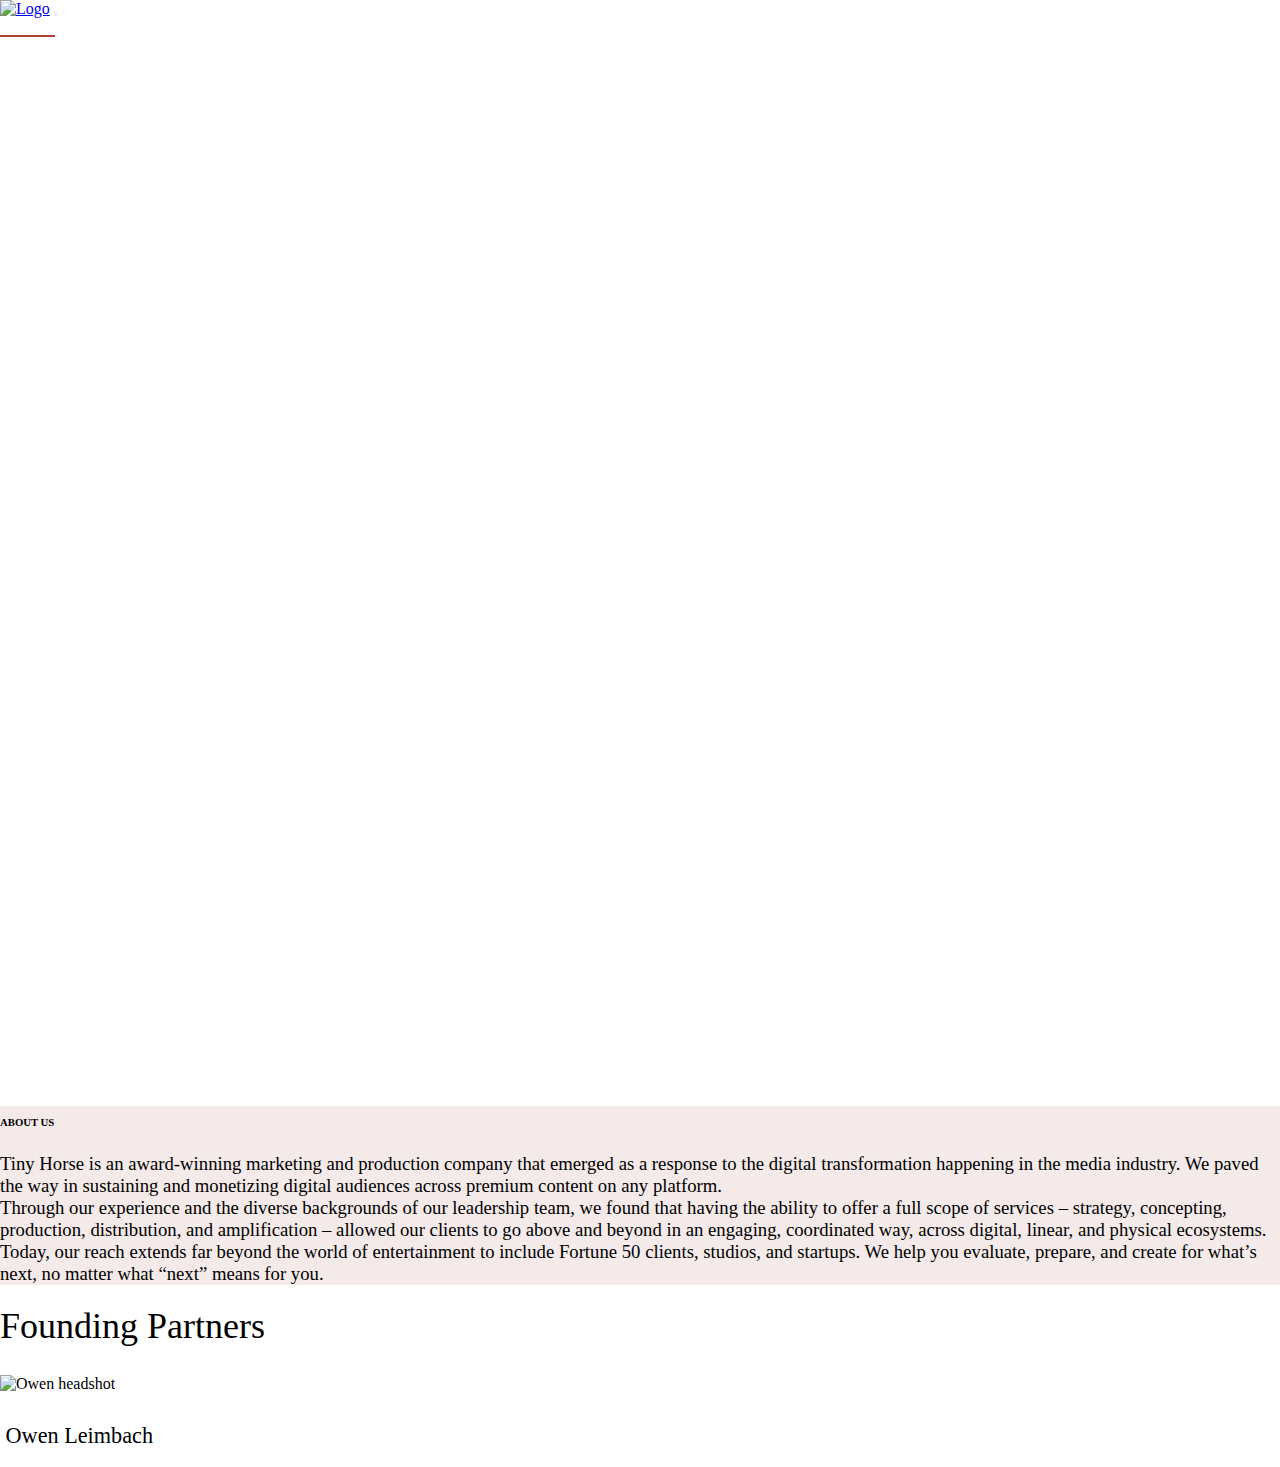
==== about.html @ 629c874e "Added about page/stylesheet. linked pages as well" ====
<!DOCTYPE html>
<html lang="en">
<head>
    <meta charset="UTF-8">
    <meta name="viewport" content="width=device-width, initial-scale=1, maximum-scale=1">
    <title>About</title>
    <link rel="stylesheet" href="aboutstyle.css">
    <link rel="stylesheet" href="aboutstyle.css">
    <link href="https://cdn.jsdelivr.net/npm/bootstrap@5.2.0/dist/css/bootstrap.min.css" rel="stylesheet" integrity="sha384-gH2yIJqKdNHPEq0n4Mqa/HGKIhSkIHeL5AyhkYV8i59U5AR6csBvApHHNl/vI1Bx" crossorigin="anonymous">
    <link rel="preconnect" href="https://fonts.googleapis.com">
    <link rel="preconnect" href="https://fonts.gstatic.com" crossorigin>
    <link href="https://fonts.googleapis.com/css2?family=EB+Garamond&family=PT+Serif:wght@400;700&display=swap" rel="stylesheet">
</head>
<body>
    <header>
        <nav class="navbar navbar-expand-lg navbar-dark">
            <div class="container-fluid container">
              <a class="navbar-brand justify-content-start" href="#"><img src="https://sp-ao.shortpixel.ai/client/q_lossy,ret_img,w_300,h_100/https://tinyhorse.com/wp-content/uploads/2019/04/Tiny-Horse-logo-White-300x138.png" alt="Logo"></a>
              <button class="navbar-toggler" type="button" data-bs-toggle="collapse" data-bs-target="#navbarNav" aria-controls="navbarNav" aria-expanded="false" aria-label="Toggle navigation">
                <span class="navbar-toggler-icon"></span>
              </button>
              <div class="collapse navbar-collapse justify-content-end" id="navbarNav">
                <ul class="navbar-nav">
                  <li class="nav-item">
                    <a class="nav-link active" aria-current="page" href="about.html">ABOUT</a>
                  </li>
                  <li class="nav-item">
                    <a class="nav-link" href="#">WORK</a>
                  <li class="nav-item">
                    <a class="nav-link" href="index.html">HOME</a>
                  </li>
                  <li class="nav-item">
                    <a class="nav-link" href="#">CAREERS</a>
                  </li>
                  <li class="nav-item">
                    <a class="nav-link" href="#">INTERNS</a>
                  </li>
                  <li class="nav-item">
                    <a class="nav-link" href="#">CONTACT</a>
                  </li>
                </ul>
              </div>
            </div>
          </nav>
    </header>
    <main>
        <section class="banner">
          <div class="container">
            <div class="row">
          </div>
            <div class="p-5 col-sm-8">
                <h1>We’ve been here before and we’ll show you the way.</h1>
            </div>
        </section>
            <div style=' margin-top:30px; margin-bottom:30px;' class='hr hr-custom hr-left hr-icon-no   avia-builder-el-3  el_after_av_textblock  avia-builder-el-last '></div>
            <span class='hr-inner   inner-border-av-border-fat' style=' width:50px; border-color:#ffffff;' >
            <span class='hr-inner-style'></span></span></div></div></div></div></main></div></div><div id='accent-section' class='lazyload avia-section main_color avia-section-default avia-no-border-styling avia-full-stretch avia-bg-style-scroll  avia-builder-el-4  el_after_av_section  el_before_av_section   av-minimum-height av-minimum-height-custom container_wrap fullsize' data-bg="https://cdn.shortpixel.ai/client/q_lossy,ret_img/https://tinyhorse.com/wp-content/uploads/2019/04/Tiny-Horse-Agency-Gradient.jpg" style='background-repeat: no-repeat; background-image: url(data:image/svg+xml,%3Csvg%20xmlns=%22http://www.w3.org/2000/svg%22%20viewBox=%220%200%20500%20300%22%3E%3C/svg%3E);background-attachment: scroll; background-position: center center;  '  data-section-bg-repeat='stretch'><div class='container' >
            <div class='template-page content  av-content-full alpha units'>
            <div class='post-entry post-entry-type-page post-entry-24'>
            <div class='entry-content-wrapper clearfix'><section class="avia_codeblock_section  avia_code_block_0"  itemscope="itemscope" itemtype="https://schema.org/CreativeWork" >
            <div class='avia_codeblock '  itemprop="text" ></div>
        </section>
            <div id='av_section_3' class='avia-section main_color avia-section-default avia-no-border-styling avia-bg-style-scroll  avia-builder-el-6  el_after_av_section  el_before_av_section   container_wrap fullsize' style='background-color: #f4eae9;  '  >
            <div class='container' >
            <div class='template-page content  av-content-full alpha units'>
            <div class='post-entry post-entry-type-page post-entry-24'><div class='entry-content-wrapper clearfix'><div class="flex_column av_one_full  av-animated-generic fade-in  flex_column_div av-zero-column-padding first  avia-builder-el-7  avia-builder-el-no-sibling  " style='border-radius:0px; '>
            <div style='height:10px' class='hr hr-invisible   avia-builder-el-8  el_before_av_textblock  avia-builder-el-first '><span class='hr-inner ' ><span class='hr-inner-style'></span></span></div>
        <section class="av_textblock_section "  itemscope="itemscope" itemtype="https://schema.org/CreativeWork" ><div class='avia_textblock  '   itemprop="text" >
            <h6><strong>ABOUT US</strong></h6></div></section>
            <div style='height:25px' class='hr hr-invisible   avia-builder-el-10  el_after_av_textblock  el_before_av_textblock '><span class='hr-inner ' ><span class='hr-inner-style'></span></span></div><section class="av_textblock_section "  itemscope="itemscope" itemtype="https://schema.org/CreativeWork" ><div class='avia_textblock  '   itemprop="text" ><h3><span style="font-weight: 400;">Tiny Horse is an award-winning marketing and production company that emerged as a response to the digital transformation happening in the media industry. We paved the way in sustaining and monetizing digital audiences across premium content on any platform. </span></h3><h3><span style="font-weight: 400;">Through our experience and the diverse backgrounds of our leadership team, we found that having the ability to offer a full scope of services </span><span style="font-weight: 400;">–</span><span style="font-weight: 400;"> strategy, concepting, production, distribution, and amplification </span><span style="font-weight: 400;">–</span><span style="font-weight: 400;"> allowed our clients to go above and beyond in an engaging, coordinated way, across digital, linear, and physical ecosystems. </span></h3><h3><span style="font-weight: 400;">Today, our reach extends far beyond the world of entertainment to include Fortune 50 clients, studios, and startups. </span><span style="font-weight: 400;">We help you evaluate, prepare, and create for what’s next, no matter what “next” means for you. </span></h3></div></section></div></div></div></div></div></div><div id='av_section_4' class='avia-section main_color avia-section-small avia-no-border-styling avia-bg-style-scroll  avia-builder-el-12  el_after_av_section  el_before_av_section   container_wrap fullsize' style='background-color: #ffffff;  '  ><div class='container' ><div class='template-page content  av-content-full alpha units'><div class='post-entry post-entry-type-page post-entry-24'><div class='entry-content-wrapper clearfix'><div style='height:20px' class='hr hr-invisible   avia-builder-el-13  el_before_av_textblock  avia-builder-el-first '><span class='hr-inner ' ><span class='hr-inner-style'></span></span></div><section class="av_textblock_section "  itemscope="itemscope" itemtype="https://schema.org/CreativeWork" ><div class='avia_textblock  '  style='font-size:24px; '  itemprop="text" ><h2><span style="font-weight: 400;">Founding Partners</span></h2></div></section><div style='height:10px' class='hr hr-invisible   avia-builder-el-15  el_after_av_textblock  el_before_av_one_fourth '><span class='hr-inner ' ><span class='hr-inner-style'></span></span></div><div class="flex_column av_one_fourth  av-animated-generic pop-up  flex_column_div first  avia-builder-el-16  el_after_av_hr  el_before_av_one_fourth  " style='padding:18px 0px 18px 0px ; border-radius:0px; '><div class='avia-image-container  av-styling-circle    avia-builder-el-17  el_before_av_hr  avia-builder-el-first  avia-align-left '  itemprop="image" itemscope="itemscope" itemtype="https://schema.org/ImageObject"  ><div class='avia-image-container-inner'><div class='avia-image-overlay-wrap'><noscript><img class='avia_image' src='https://cdn.shortpixel.ai/client/q_lossy,ret_img,w_300,h_300/https://tinyhorse.com/wp-content/uploads/2019/05/tiny-horse-owen-300x300.jpg' alt='Owen headshot' title='tiny-horse-owen' height="300" width="300"  itemprop="thumbnailUrl"  /></noscript><img class='lazyload avia_image' src='https://cdn.shortpixel.ai/client/q_lqip,ret_wait,w_300,h_300/https://tinyhorse.com/wp-content/uploads/2019/05/tiny-horse-owen-300x300.jpg' data-src='https://cdn.shortpixel.ai/client/q_lossy,ret_img,w_300,h_300/https://tinyhorse.com/wp-content/uploads/2019/05/tiny-horse-owen-300x300.jpg' alt='Owen headshot' title='tiny-horse-owen' height="300" width="300"  itemprop="thumbnailUrl"  /></div></div></div><div style='height:30px' class='hr hr-invisible   avia-builder-el-18  el_after_av_image  el_before_av_textblock '><span class='hr-inner ' ><span class='hr-inner-style'></span></span></div><section class="av_textblock_section "  itemscope="itemscope" itemtype="https://schema.org/CreativeWork" >
            <div class='avia_textblock  '  style='font-size:19px; '  itemprop="text" >
            <h3><span style="font-weight: 400;"> Owen Leimbach</span></h3></div></section>
            
</body>
</html>
---- aboutstyle.css ----
* {
    margin: 0;
    padding: 0;
}


/* Start Navbar Banner */

nav .navbar {
    background: 0 0;
    opacity: 0 !important;
    display: fixed;
    font-family: Helvetica, Arial, sans-serif;
}

.navbar-brand img {
    height: 80px;
    width: auto;
}

.navbar ul li a {
    color: #ffffff;
}

.navbar ul li a.active,
.navbar ul li a:hover {
    border-bottom: 2px solid #ac4230;
    color: #ffffff !important;
}
/* End Navbar Banner */

/* Start Banner */

.banner {
    background-image: url(https://tinyhorse.com/wp-content/uploads/2019/04/tiny-horse-marketing-strategies.jpg);
    background-repeat: no-repeat;
    background-size: cover;
    background-position: center;
    overflow: hidden;
    min-height: 970px;
    margin-top: -120px;
    padding-top: 100px;
}

main .banner h1 {
    color: #ffffff;
    font-family: 'EB Garamond', serif;
    font-size: 60px;
    line-height: 1.5 !important;
    opacity: .85;
    padding-top: 140px;
}
---- aboutstyle.css ----
* {
    margin: 0;
    padding: 0;
}


/* Start Navbar Banner */

nav .navbar {
    background: 0 0;
    opacity: 0 !important;
    display: fixed;
    font-family: Helvetica, Arial, sans-serif;
}

.navbar-brand img {
    height: 80px;
    width: auto;
}

.navbar ul li a {
    color: #ffffff;
}

.navbar ul li a.active,
.navbar ul li a:hover {
    border-bottom: 2px solid #ac4230;
    color: #ffffff !important;
}
/* End Navbar Banner */

/* Start Banner */

.banner {
    background-image: url(https://tinyhorse.com/wp-content/uploads/2019/04/tiny-horse-marketing-strategies.jpg);
    background-repeat: no-repeat;
    background-size: cover;
    background-position: center;
    overflow: hidden;
    min-height: 970px;
    margin-top: -120px;
    padding-top: 100px;
}

main .banner h1 {
    color: #ffffff;
    font-family: 'EB Garamond', serif;
    font-size: 60px;
    line-height: 1.5 !important;
    opacity: .85;
    padding-top: 140px;
}
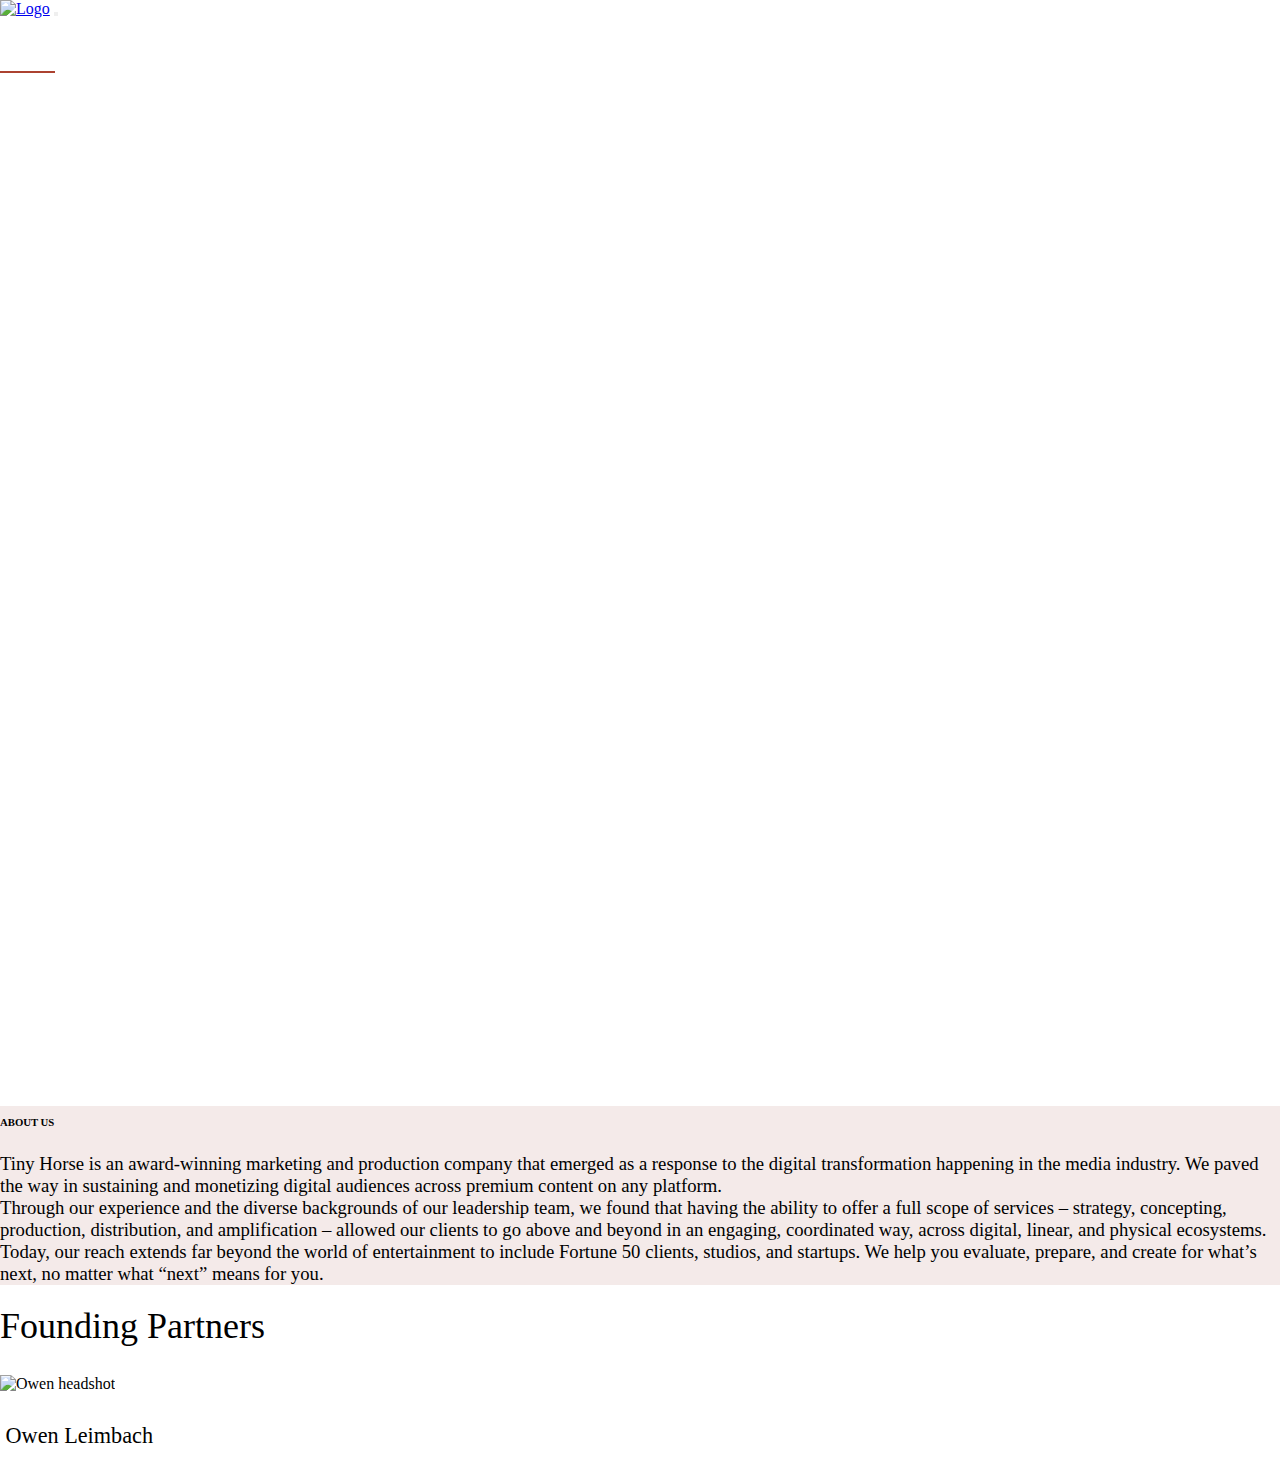
==== commit 57a14c44: "More touchup" ====
--- a/about.html
+++ b/about.html
@@ -1,76 +1,195 @@
 <!DOCTYPE html>
 <html lang="en">
+
 <head>
-    <meta charset="UTF-8">
-    <meta name="viewport" content="width=device-width, initial-scale=1, maximum-scale=1">
-    <title>About</title>
-    <link rel="stylesheet" href="aboutstyle.css">
-    <link rel="stylesheet" href="aboutstyle.css">
-    <link href="https://cdn.jsdelivr.net/npm/bootstrap@5.2.0/dist/css/bootstrap.min.css" rel="stylesheet" integrity="sha384-gH2yIJqKdNHPEq0n4Mqa/HGKIhSkIHeL5AyhkYV8i59U5AR6csBvApHHNl/vI1Bx" crossorigin="anonymous">
-    <link rel="preconnect" href="https://fonts.googleapis.com">
-    <link rel="preconnect" href="https://fonts.gstatic.com" crossorigin>
-    <link href="https://fonts.googleapis.com/css2?family=EB+Garamond&family=PT+Serif:wght@400;700&display=swap" rel="stylesheet">
+  <meta charset="UTF-8">
+  <meta name="viewport" content="width=device-width, initial-scale=1, maximum-scale=1">
+  <title>About</title>
+  <link rel="stylesheet" href="aboutstyle.css">
+  <link rel="stylesheet" href="aboutstyle.css">
+  <link href="https://cdn.jsdelivr.net/npm/bootstrap@5.2.0/dist/css/bootstrap.min.css" rel="stylesheet"
+    integrity="sha384-gH2yIJqKdNHPEq0n4Mqa/HGKIhSkIHeL5AyhkYV8i59U5AR6csBvApHHNl/vI1Bx" crossorigin="anonymous">
+  <link rel="preconnect" href="https://fonts.googleapis.com">
+  <link rel="preconnect" href="https://fonts.gstatic.com" crossorigin>
+  <link href="https://fonts.googleapis.com/css2?family=EB+Garamond&family=PT+Serif:wght@400;700&display=swap"
+    rel="stylesheet">
 </head>
+
 <body>
-    <header>
-        <nav class="navbar navbar-expand-lg navbar-dark">
-            <div class="container-fluid container">
-              <a class="navbar-brand justify-content-start" href="#"><img src="https://sp-ao.shortpixel.ai/client/q_lossy,ret_img,w_300,h_100/https://tinyhorse.com/wp-content/uploads/2019/04/Tiny-Horse-logo-White-300x138.png" alt="Logo"></a>
-              <button class="navbar-toggler" type="button" data-bs-toggle="collapse" data-bs-target="#navbarNav" aria-controls="navbarNav" aria-expanded="false" aria-label="Toggle navigation">
-                <span class="navbar-toggler-icon"></span>
-              </button>
-              <div class="collapse navbar-collapse justify-content-end" id="navbarNav">
-                <ul class="navbar-nav">
-                  <li class="nav-item">
-                    <a class="nav-link active" aria-current="page" href="about.html">ABOUT</a>
-                  </li>
-                  <li class="nav-item">
-                    <a class="nav-link" href="#">WORK</a>
-                  <li class="nav-item">
-                    <a class="nav-link" href="index.html">HOME</a>
-                  </li>
-                  <li class="nav-item">
-                    <a class="nav-link" href="#">CAREERS</a>
-                  </li>
-                  <li class="nav-item">
-                    <a class="nav-link" href="#">INTERNS</a>
-                  </li>
-                  <li class="nav-item">
-                    <a class="nav-link" href="#">CONTACT</a>
-                  </li>
-                </ul>
+  <header>
+    <nav class="navbar navbar-expand-lg navbar-dark">
+      <div class="container-fluid container">
+        <a class="navbar-brand justify-content-start" href="#"><img
+            src="https://sp-ao.shortpixel.ai/client/q_lossy,ret_img,w_300,h_100/https://tinyhorse.com/wp-content/uploads/2019/04/Tiny-Horse-logo-White-300x138.png"
+            alt="Logo"></a>
+        <button class="navbar-toggler" type="button" data-bs-toggle="collapse" data-bs-target="#navbarNav"
+          aria-controls="navbarNav" aria-expanded="false" aria-label="Toggle navigation">
+          <span class="navbar-toggler-icon"></span>
+        </button>
+        <div class="collapse navbar-collapse justify-content-end" id="navbarNav">
+          <ul class="navbar-nav">
+            <li class="nav-item">
+              <a class="nav-link" href="index.html">HOME</a>
+            </li>
+            <li class="nav-item">
+              <a class="nav-link" href="#">WORK</a>
+            <li class="nav-item">
+              <a class="nav-link active" aria-current="page" href="index.html">ABOUT</a>
+            </li>
+            <li class="nav-item">
+              <a class="nav-link" href="#">CAREERS</a>
+            </li>
+            <li class="nav-item">
+              <a class="nav-link" href="#">INTERNS</a>
+            </li>
+            <li class="nav-item">
+              <a class="nav-link" href="#">CONTACT</a>
+            </li>
+          </ul>
+        </div>
+      </div>
+    </nav>
+  </header>
+  <main>
+    <section class="banner">
+      <div class="container">
+        <div class="row">
+        </div>
+        <div class="p-5 col-sm-8">
+          <h1>We’ve been here before and we’ll show you the way.</h1>
+        </div>
+    </section>
+    <div style=' margin-top:30px; margin-bottom:30px;'
+      class='hr hr-custom hr-left hr-icon-no   avia-builder-el-3  el_after_av_textblock  avia-builder-el-last '></div>
+    <span class='hr-inner   inner-border-av-border-fat' style=' width:50px; border-color:#ffffff;'>
+      <span class='hr-inner-style'></span></span></div>
+    </div>
+    </div>
+    </div>
+  </main>
+  </div>
+  </div>
+  <div id='accent-section'
+    class='lazyload avia-section main_color avia-section-default avia-no-border-styling avia-full-stretch avia-bg-style-scroll  avia-builder-el-4  el_after_av_section  el_before_av_section   av-minimum-height av-minimum-height-custom container_wrap fullsize'
+    data-bg="https://cdn.shortpixel.ai/client/q_lossy,ret_img/https://tinyhorse.com/wp-content/uploads/2019/04/Tiny-Horse-Agency-Gradient.jpg"
+    style='background-repeat: no-repeat; background-image: url(data:image/svg+xml,%3Csvg%20xmlns=%22http://www.w3.org/2000/svg%22%20viewBox=%220%200%20500%20300%22%3E%3C/svg%3E);background-attachment: scroll; background-position: center center;  '
+    data-section-bg-repeat='stretch'>
+    <div class='container'>
+      <div class='template-page content  av-content-full alpha units'>
+        <div class='post-entry post-entry-type-page post-entry-24'>
+          <div class='entry-content-wrapper clearfix'>
+            <section class="avia_codeblock_section  avia_code_block_0" itemscope="itemscope"
+              itemtype="https://schema.org/CreativeWork">
+              <div class='avia_codeblock ' itemprop="text"></div>
+            </section>
+            <div id='av_section_3'
+              class='avia-section main_color avia-section-default avia-no-border-styling avia-bg-style-scroll  avia-builder-el-6  el_after_av_section  el_before_av_section   container_wrap fullsize'
+              style='background-color: #f4eae9;  '>
+              <div class='container'>
+                <div class='template-page content  av-content-full alpha units'>
+                  <div class='post-entry post-entry-type-page post-entry-24'>
+                    <div class='entry-content-wrapper clearfix'>
+                      <div
+                        class="flex_column av_one_full  av-animated-generic fade-in  flex_column_div av-zero-column-padding first  avia-builder-el-7  avia-builder-el-no-sibling  "
+                        style='border-radius:0px; '>
+                        <div style='height:10px'
+                          class='hr hr-invisible   avia-builder-el-8  el_before_av_textblock  avia-builder-el-first '>
+                          <span class='hr-inner '><span class='hr-inner-style'></span></span>
+                        </div>
+                        <section class="av_textblock_section " itemscope="itemscope"
+                          itemtype="https://schema.org/CreativeWork">
+                          <div class='avia_textblock  ' itemprop="text">
+                            <h6><strong>ABOUT US</strong></h6>
+                          </div>
+                        </section>
+                        <div style='height:25px'
+                          class='hr hr-invisible   avia-builder-el-10  el_after_av_textblock  el_before_av_textblock '>
+                          <span class='hr-inner '><span class='hr-inner-style'></span></span>
+                        </div>
+                        <section class="av_textblock_section " itemscope="itemscope"
+                          itemtype="https://schema.org/CreativeWork">
+                          <div class='avia_textblock  ' itemprop="text">
+                            <h3><span style="font-weight: 400;">Tiny Horse is an award-winning marketing and production
+                                company that emerged as a response to the digital transformation happening in the media
+                                industry. We paved the way in sustaining and monetizing digital audiences across premium
+                                content on any platform. </span></h3>
+                            <h3><span style="font-weight: 400;">Through our experience and the diverse backgrounds of
+                                our leadership team, we found that having the ability to offer a full scope of services
+                              </span><span style="font-weight: 400;">–</span><span style="font-weight: 400;"> strategy,
+                                concepting, production, distribution, and amplification </span><span
+                                style="font-weight: 400;">–</span><span style="font-weight: 400;"> allowed our clients
+                                to go above and beyond in an engaging, coordinated way, across digital, linear, and
+                                physical ecosystems. </span></h3>
+                            <h3><span style="font-weight: 400;">Today, our reach extends far beyond the world of
+                                entertainment to include Fortune 50 clients, studios, and startups. </span><span
+                                style="font-weight: 400;">We help you evaluate, prepare, and create for what’s next, no
+                                matter what “next” means for you. </span></h3>
+                          </div>
+                        </section>
+                      </div>
+                    </div>
+                  </div>
+                </div>
               </div>
             </div>
-          </nav>
-    </header>
-    <main>
-        <section class="banner">
-          <div class="container">
-            <div class="row">
+            <div id='av_section_4'
+              class='avia-section main_color avia-section-small avia-no-border-styling avia-bg-style-scroll  avia-builder-el-12  el_after_av_section  el_before_av_section   container_wrap fullsize'
+              style='background-color: #ffffff;  '>
+              <div class='container'>
+                <div class='template-page content  av-content-full alpha units'>
+                  <div class='post-entry post-entry-type-page post-entry-24'>
+                    <div class='entry-content-wrapper clearfix'>
+                      <div style='height:20px'
+                        class='hr hr-invisible   avia-builder-el-13  el_before_av_textblock  avia-builder-el-first '>
+                        <span class='hr-inner '><span class='hr-inner-style'></span></span>
+                      </div>
+                      <section class="av_textblock_section " itemscope="itemscope"
+                        itemtype="https://schema.org/CreativeWork">
+                        <div class='avia_textblock  ' style='font-size:24px; ' itemprop="text">
+                          <h2><span style="font-weight: 400;">Founding Partners</span></h2>
+                        </div>
+                      </section>
+                      <div style='height:10px'
+                        class='hr hr-invisible   avia-builder-el-15  el_after_av_textblock  el_before_av_one_fourth '>
+                        <span class='hr-inner '><span class='hr-inner-style'></span></span>
+                      </div>
+                      <div
+                        class="flex_column av_one_fourth  av-animated-generic pop-up  flex_column_div first  avia-builder-el-16  el_after_av_hr  el_before_av_one_fourth  "
+                        style='padding:18px 0px 18px 0px ; border-radius:0px; '>
+                        <div
+                          class='avia-image-container  av-styling-circle    avia-builder-el-17  el_before_av_hr  avia-builder-el-first  avia-align-left '
+                          itemprop="image" itemscope="itemscope" itemtype="https://schema.org/ImageObject">
+                          <div class='avia-image-container-inner'>
+                            <div class='avia-image-overlay-wrap'><noscript><img class='avia_image'
+                                  src='https://cdn.shortpixel.ai/client/q_lossy,ret_img,w_300,h_300/https://tinyhorse.com/wp-content/uploads/2019/05/tiny-horse-owen-300x300.jpg'
+                                  alt='Owen headshot' title='tiny-horse-owen' height="300" width="300"
+                                  itemprop="thumbnailUrl" /></noscript><img class='lazyload avia_image'
+                                src='https://cdn.shortpixel.ai/client/q_lqip,ret_wait,w_300,h_300/https://tinyhorse.com/wp-content/uploads/2019/05/tiny-horse-owen-300x300.jpg'
+                                data-src='https://cdn.shortpixel.ai/client/q_lossy,ret_img,w_300,h_300/https://tinyhorse.com/wp-content/uploads/2019/05/tiny-horse-owen-300x300.jpg'
+                                alt='Owen headshot' title='tiny-horse-owen' height="300" width="300"
+                                itemprop="thumbnailUrl" /></div>
+                          </div>
+                        </div>
+                        <div style='height:30px'
+                          class='hr hr-invisible   avia-builder-el-18  el_after_av_image  el_before_av_textblock '><span
+                            class='hr-inner '><span class='hr-inner-style'></span></span></div>
+                        <section class="av_textblock_section " itemscope="itemscope"
+                          itemtype="https://schema.org/CreativeWork">
+                          <div class='avia_textblock  ' style='font-size:19px; ' itemprop="text">
+                            <h3><span style="font-weight: 400;"> +Owen Leimbach</span></h3>
+                          </div>
+                        </section>
+                      </div>
+                    </div>
+                  </div>
+                </div>
+              </div>
+            </div>
           </div>
-            <div class="p-5 col-sm-8">
-                <h1>We’ve been here before and we’ll show you the way.</h1>
-            </div>
-        </section>
-            <div style=' margin-top:30px; margin-bottom:30px;' class='hr hr-custom hr-left hr-icon-no   avia-builder-el-3  el_after_av_textblock  avia-builder-el-last '></div>
-            <span class='hr-inner   inner-border-av-border-fat' style=' width:50px; border-color:#ffffff;' >
-            <span class='hr-inner-style'></span></span></div></div></div></div></main></div></div><div id='accent-section' class='lazyload avia-section main_color avia-section-default avia-no-border-styling avia-full-stretch avia-bg-style-scroll  avia-builder-el-4  el_after_av_section  el_before_av_section   av-minimum-height av-minimum-height-custom container_wrap fullsize' data-bg="https://cdn.shortpixel.ai/client/q_lossy,ret_img/https://tinyhorse.com/wp-content/uploads/2019/04/Tiny-Horse-Agency-Gradient.jpg" style='background-repeat: no-repeat; background-image: url(data:image/svg+xml,%3Csvg%20xmlns=%22http://www.w3.org/2000/svg%22%20viewBox=%220%200%20500%20300%22%3E%3C/svg%3E);background-attachment: scroll; background-position: center center;  '  data-section-bg-repeat='stretch'><div class='container' >
-            <div class='template-page content  av-content-full alpha units'>
-            <div class='post-entry post-entry-type-page post-entry-24'>
-            <div class='entry-content-wrapper clearfix'><section class="avia_codeblock_section  avia_code_block_0"  itemscope="itemscope" itemtype="https://schema.org/CreativeWork" >
-            <div class='avia_codeblock '  itemprop="text" ></div>
-        </section>
-            <div id='av_section_3' class='avia-section main_color avia-section-default avia-no-border-styling avia-bg-style-scroll  avia-builder-el-6  el_after_av_section  el_before_av_section   container_wrap fullsize' style='background-color: #f4eae9;  '  >
-            <div class='container' >
-            <div class='template-page content  av-content-full alpha units'>
-            <div class='post-entry post-entry-type-page post-entry-24'><div class='entry-content-wrapper clearfix'><div class="flex_column av_one_full  av-animated-generic fade-in  flex_column_div av-zero-column-padding first  avia-builder-el-7  avia-builder-el-no-sibling  " style='border-radius:0px; '>
-            <div style='height:10px' class='hr hr-invisible   avia-builder-el-8  el_before_av_textblock  avia-builder-el-first '><span class='hr-inner ' ><span class='hr-inner-style'></span></span></div>
-        <section class="av_textblock_section "  itemscope="itemscope" itemtype="https://schema.org/CreativeWork" ><div class='avia_textblock  '   itemprop="text" >
-            <h6><strong>ABOUT US</strong></h6></div></section>
-            <div style='height:25px' class='hr hr-invisible   avia-builder-el-10  el_after_av_textblock  el_before_av_textblock '><span class='hr-inner ' ><span class='hr-inner-style'></span></span></div><section class="av_textblock_section "  itemscope="itemscope" itemtype="https://schema.org/CreativeWork" ><div class='avia_textblock  '   itemprop="text" ><h3><span style="font-weight: 400;">Tiny Horse is an award-winning marketing and production company that emerged as a response to the digital transformation happening in the media industry. We paved the way in sustaining and monetizing digital audiences across premium content on any platform. </span></h3><h3><span style="font-weight: 400;">Through our experience and the diverse backgrounds of our leadership team, we found that having the ability to offer a full scope of services </span><span style="font-weight: 400;">–</span><span style="font-weight: 400;"> strategy, concepting, production, distribution, and amplification </span><span style="font-weight: 400;">–</span><span style="font-weight: 400;"> allowed our clients to go above and beyond in an engaging, coordinated way, across digital, linear, and physical ecosystems. </span></h3><h3><span style="font-weight: 400;">Today, our reach extends far beyond the world of entertainment to include Fortune 50 clients, studios, and startups. </span><span style="font-weight: 400;">We help you evaluate, prepare, and create for what’s next, no matter what “next” means for you. </span></h3></div></section></div></div></div></div></div></div><div id='av_section_4' class='avia-section main_color avia-section-small avia-no-border-styling avia-bg-style-scroll  avia-builder-el-12  el_after_av_section  el_before_av_section   container_wrap fullsize' style='background-color: #ffffff;  '  ><div class='container' ><div class='template-page content  av-content-full alpha units'><div class='post-entry post-entry-type-page post-entry-24'><div class='entry-content-wrapper clearfix'><div style='height:20px' class='hr hr-invisible   avia-builder-el-13  el_before_av_textblock  avia-builder-el-first '><span class='hr-inner ' ><span class='hr-inner-style'></span></span></div><section class="av_textblock_section "  itemscope="itemscope" itemtype="https://schema.org/CreativeWork" ><div class='avia_textblock  '  style='font-size:24px; '  itemprop="text" ><h2><span style="font-weight: 400;">Founding Partners</span></h2></div></section><div style='height:10px' class='hr hr-invisible   avia-builder-el-15  el_after_av_textblock  el_before_av_one_fourth '><span class='hr-inner ' ><span class='hr-inner-style'></span></span></div><div class="flex_column av_one_fourth  av-animated-generic pop-up  flex_column_div first  avia-builder-el-16  el_after_av_hr  el_before_av_one_fourth  " style='padding:18px 0px 18px 0px ; border-radius:0px; '><div class='avia-image-container  av-styling-circle    avia-builder-el-17  el_before_av_hr  avia-builder-el-first  avia-align-left '  itemprop="image" itemscope="itemscope" itemtype="https://schema.org/ImageObject"  ><div class='avia-image-container-inner'><div class='avia-image-overlay-wrap'><noscript><img class='avia_image' src='https://cdn.shortpixel.ai/client/q_lossy,ret_img,w_300,h_300/https://tinyhorse.com/wp-content/uploads/2019/05/tiny-horse-owen-300x300.jpg' alt='Owen headshot' title='tiny-horse-owen' height="300" width="300"  itemprop="thumbnailUrl"  /></noscript><img class='lazyload avia_image' src='https://cdn.shortpixel.ai/client/q_lqip,ret_wait,w_300,h_300/https://tinyhorse.com/wp-content/uploads/2019/05/tiny-horse-owen-300x300.jpg' data-src='https://cdn.shortpixel.ai/client/q_lossy,ret_img,w_300,h_300/https://tinyhorse.com/wp-content/uploads/2019/05/tiny-horse-owen-300x300.jpg' alt='Owen headshot' title='tiny-horse-owen' height="300" width="300"  itemprop="thumbnailUrl"  /></div></div></div><div style='height:30px' class='hr hr-invisible   avia-builder-el-18  el_after_av_image  el_before_av_textblock '><span class='hr-inner ' ><span class='hr-inner-style'></span></span></div><section class="av_textblock_section "  itemscope="itemscope" itemtype="https://schema.org/CreativeWork" >
-            <div class='avia_textblock  '  style='font-size:19px; '  itemprop="text" >
-            <h3><span style="font-weight: 400;"> -Owen Leimbach</span></h3></div></section>
-            
+        </div>
+      </div>
+    </div>
 </body>
+
 </html>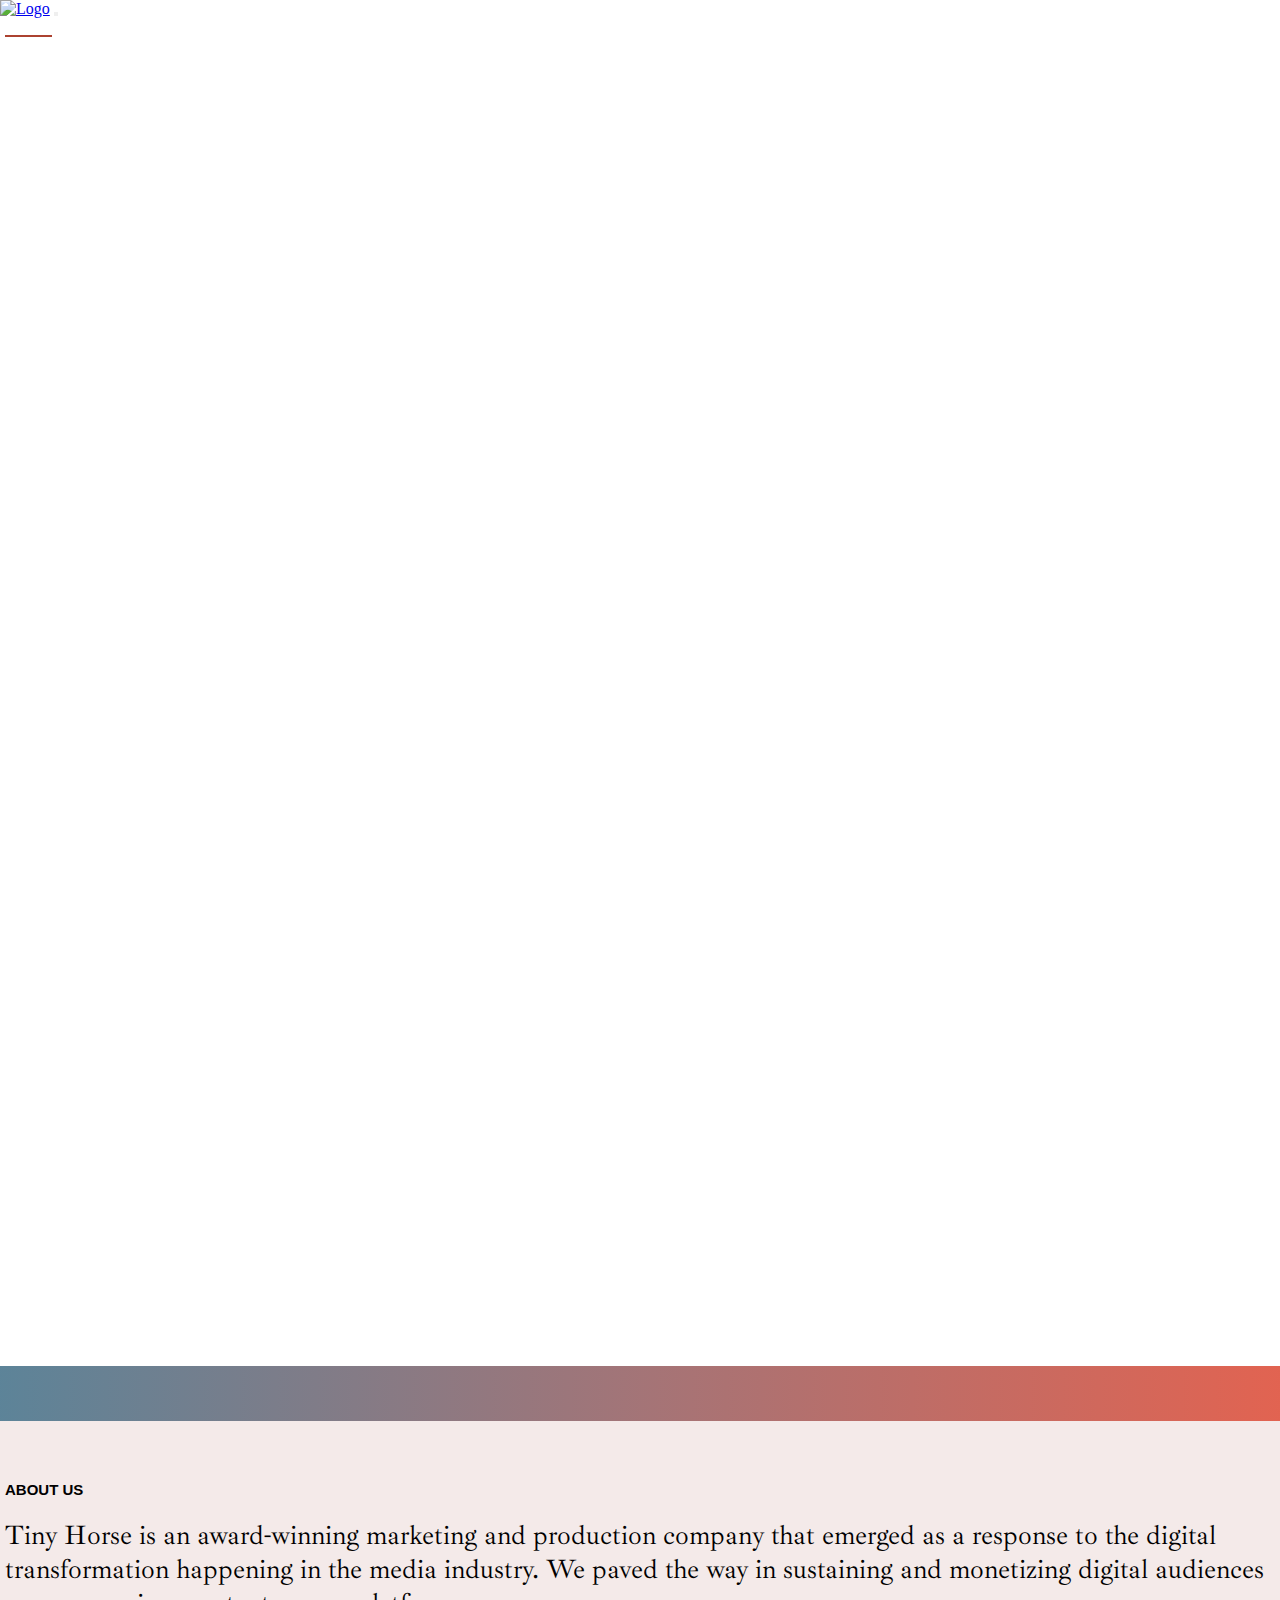
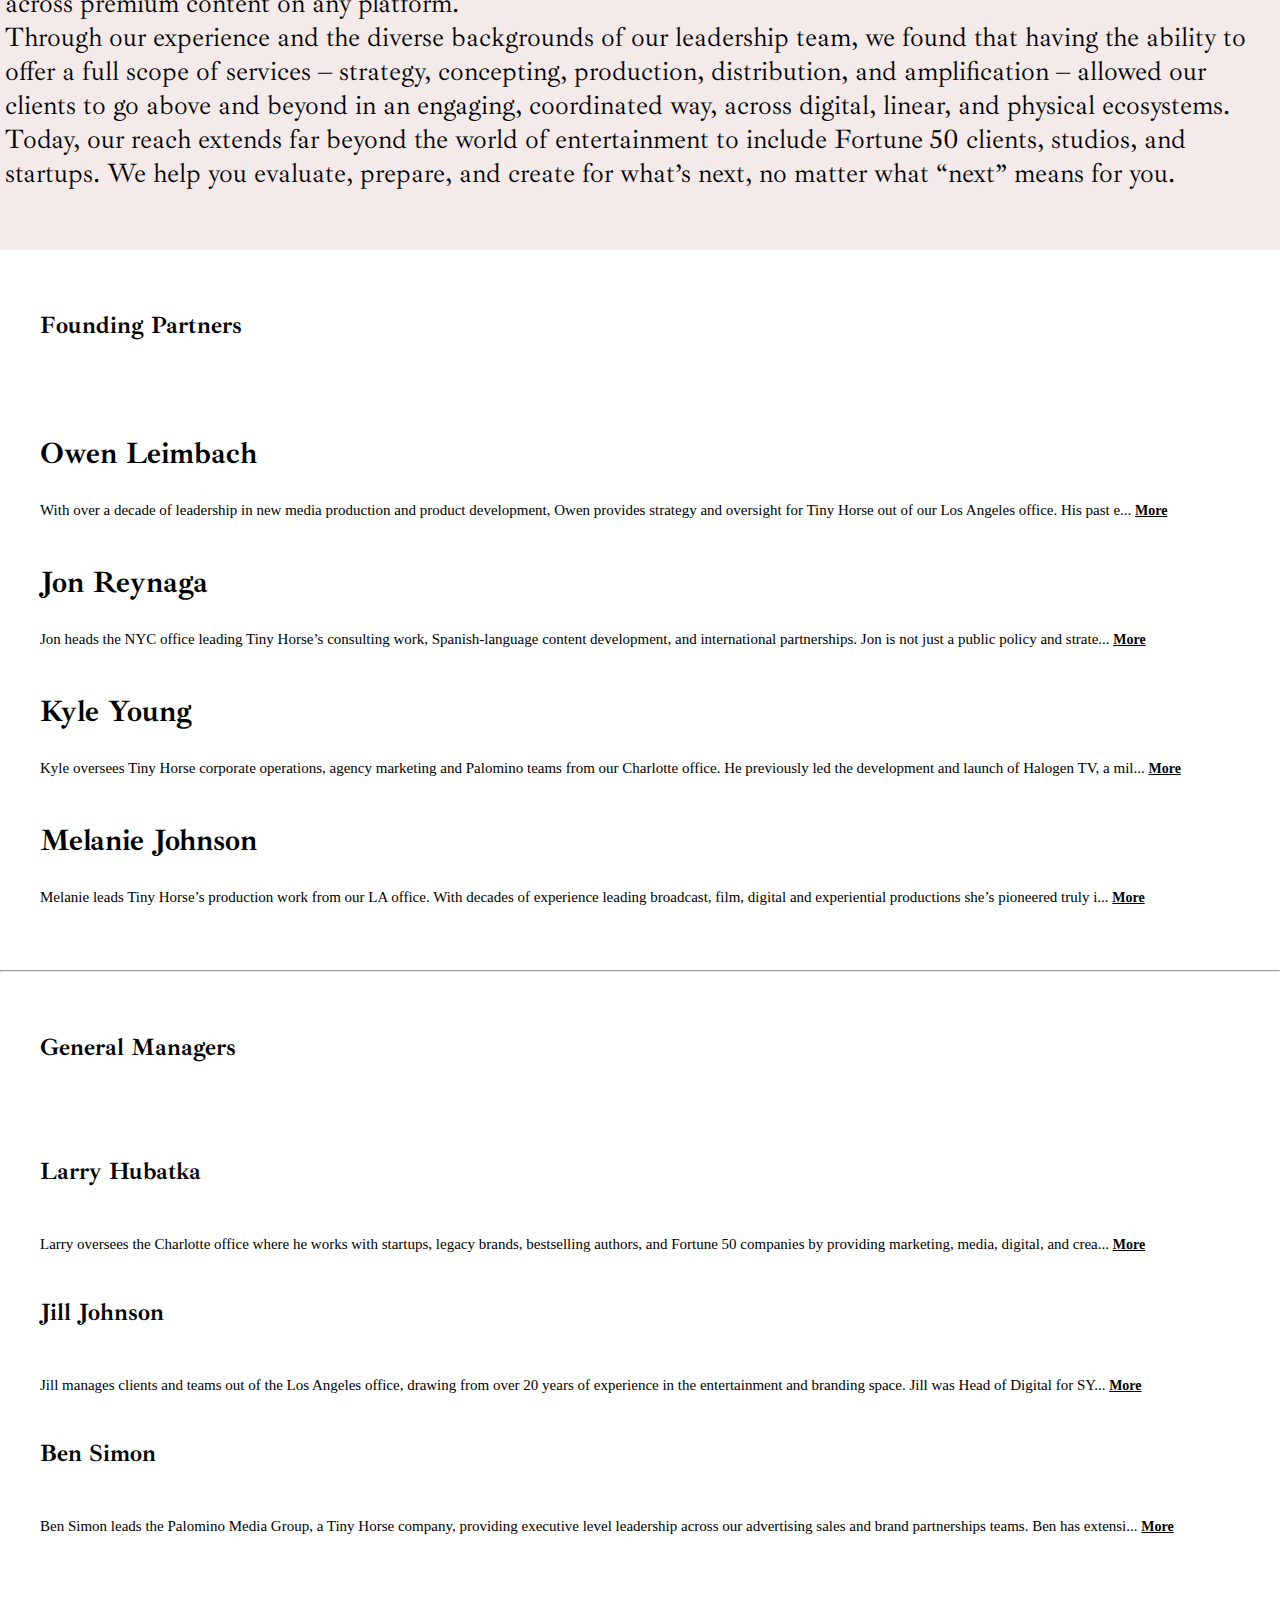
==== commit 584539a3: "Add files via upload" ====
--- a/about.html
+++ b/about.html
@@ -1,195 +1,217 @@
-<!DOCTYPE html>
-<html lang="en">
-
-<head>
-  <meta charset="UTF-8">
-  <meta name="viewport" content="width=device-width, initial-scale=1, maximum-scale=1">
-  <title>About</title>
-  <link rel="stylesheet" href="aboutstyle.css">
-  <link rel="stylesheet" href="aboutstyle.css">
-  <link href="https://cdn.jsdelivr.net/npm/bootstrap@5.2.0/dist/css/bootstrap.min.css" rel="stylesheet"
-    integrity="sha384-gH2yIJqKdNHPEq0n4Mqa/HGKIhSkIHeL5AyhkYV8i59U5AR6csBvApHHNl/vI1Bx" crossorigin="anonymous">
-  <link rel="preconnect" href="https://fonts.googleapis.com">
-  <link rel="preconnect" href="https://fonts.gstatic.com" crossorigin>
-  <link href="https://fonts.googleapis.com/css2?family=EB+Garamond&family=PT+Serif:wght@400;700&display=swap"
-    rel="stylesheet">
-</head>
-
-<body>
-  <header>
-    <nav class="navbar navbar-expand-lg navbar-dark">
-      <div class="container-fluid container">
-        <a class="navbar-brand justify-content-start" href="#"><img
-            src="https://sp-ao.shortpixel.ai/client/q_lossy,ret_img,w_300,h_100/https://tinyhorse.com/wp-content/uploads/2019/04/Tiny-Horse-logo-White-300x138.png"
-            alt="Logo"></a>
-        <button class="navbar-toggler" type="button" data-bs-toggle="collapse" data-bs-target="#navbarNav"
-          aria-controls="navbarNav" aria-expanded="false" aria-label="Toggle navigation">
-          <span class="navbar-toggler-icon"></span>
-        </button>
-        <div class="collapse navbar-collapse justify-content-end" id="navbarNav">
-          <ul class="navbar-nav">
-            <li class="nav-item">
-              <a class="nav-link" href="index.html">HOME</a>
-            </li>
-            <li class="nav-item">
-              <a class="nav-link" href="#">WORK</a>
-            <li class="nav-item">
-              <a class="nav-link active" aria-current="page" href="index.html">ABOUT</a>
-            </li>
-            <li class="nav-item">
-              <a class="nav-link" href="#">CAREERS</a>
-            </li>
-            <li class="nav-item">
-              <a class="nav-link" href="#">INTERNS</a>
-            </li>
-            <li class="nav-item">
-              <a class="nav-link" href="#">CONTACT</a>
-            </li>
-          </ul>
-        </div>
-      </div>
-    </nav>
-  </header>
-  <main>
-    <section class="banner">
-      <div class="container">
-        <div class="row">
-        </div>
-        <div class="p-5 col-sm-8">
-          <h1>We’ve been here before and we’ll show you the way.</h1>
-        </div>
-    </section>
-    <div style=' margin-top:30px; margin-bottom:30px;'
-      class='hr hr-custom hr-left hr-icon-no   avia-builder-el-3  el_after_av_textblock  avia-builder-el-last '></div>
-    <span class='hr-inner   inner-border-av-border-fat' style=' width:50px; border-color:#ffffff;'>
-      <span class='hr-inner-style'></span></span></div>
-    </div>
-    </div>
-    </div>
-  </main>
-  </div>
-  </div>
-  <div id='accent-section'
-    class='lazyload avia-section main_color avia-section-default avia-no-border-styling avia-full-stretch avia-bg-style-scroll  avia-builder-el-4  el_after_av_section  el_before_av_section   av-minimum-height av-minimum-height-custom container_wrap fullsize'
-    data-bg="https://cdn.shortpixel.ai/client/q_lossy,ret_img/https://tinyhorse.com/wp-content/uploads/2019/04/Tiny-Horse-Agency-Gradient.jpg"
-    style='background-repeat: no-repeat; background-image: url(data:image/svg+xml,%3Csvg%20xmlns=%22http://www.w3.org/2000/svg%22%20viewBox=%220%200%20500%20300%22%3E%3C/svg%3E);background-attachment: scroll; background-position: center center;  '
-    data-section-bg-repeat='stretch'>
-    <div class='container'>
-      <div class='template-page content  av-content-full alpha units'>
-        <div class='post-entry post-entry-type-page post-entry-24'>
-          <div class='entry-content-wrapper clearfix'>
-            <section class="avia_codeblock_section  avia_code_block_0" itemscope="itemscope"
-              itemtype="https://schema.org/CreativeWork">
-              <div class='avia_codeblock ' itemprop="text"></div>
-            </section>
-            <div id='av_section_3'
-              class='avia-section main_color avia-section-default avia-no-border-styling avia-bg-style-scroll  avia-builder-el-6  el_after_av_section  el_before_av_section   container_wrap fullsize'
-              style='background-color: #f4eae9;  '>
-              <div class='container'>
-                <div class='template-page content  av-content-full alpha units'>
-                  <div class='post-entry post-entry-type-page post-entry-24'>
-                    <div class='entry-content-wrapper clearfix'>
-                      <div
-                        class="flex_column av_one_full  av-animated-generic fade-in  flex_column_div av-zero-column-padding first  avia-builder-el-7  avia-builder-el-no-sibling  "
-                        style='border-radius:0px; '>
-                        <div style='height:10px'
-                          class='hr hr-invisible   avia-builder-el-8  el_before_av_textblock  avia-builder-el-first '>
-                          <span class='hr-inner '><span class='hr-inner-style'></span></span>
-                        </div>
-                        <section class="av_textblock_section " itemscope="itemscope"
-                          itemtype="https://schema.org/CreativeWork">
-                          <div class='avia_textblock  ' itemprop="text">
-                            <h6><strong>ABOUT US</strong></h6>
-                          </div>
-                        </section>
-                        <div style='height:25px'
-                          class='hr hr-invisible   avia-builder-el-10  el_after_av_textblock  el_before_av_textblock '>
-                          <span class='hr-inner '><span class='hr-inner-style'></span></span>
-                        </div>
-                        <section class="av_textblock_section " itemscope="itemscope"
-                          itemtype="https://schema.org/CreativeWork">
-                          <div class='avia_textblock  ' itemprop="text">
-                            <h3><span style="font-weight: 400;">Tiny Horse is an award-winning marketing and production
-                                company that emerged as a response to the digital transformation happening in the media
-                                industry. We paved the way in sustaining and monetizing digital audiences across premium
-                                content on any platform. </span></h3>
-                            <h3><span style="font-weight: 400;">Through our experience and the diverse backgrounds of
-                                our leadership team, we found that having the ability to offer a full scope of services
-                              </span><span style="font-weight: 400;">–</span><span style="font-weight: 400;"> strategy,
-                                concepting, production, distribution, and amplification </span><span
-                                style="font-weight: 400;">–</span><span style="font-weight: 400;"> allowed our clients
-                                to go above and beyond in an engaging, coordinated way, across digital, linear, and
-                                physical ecosystems. </span></h3>
-                            <h3><span style="font-weight: 400;">Today, our reach extends far beyond the world of
-                                entertainment to include Fortune 50 clients, studios, and startups. </span><span
-                                style="font-weight: 400;">We help you evaluate, prepare, and create for what’s next, no
-                                matter what “next” means for you. </span></h3>
-                          </div>
-                        </section>
-                      </div>
-                    </div>
-                  </div>
-                </div>
-              </div>
-            </div>
-            <div id='av_section_4'
-              class='avia-section main_color avia-section-small avia-no-border-styling avia-bg-style-scroll  avia-builder-el-12  el_after_av_section  el_before_av_section   container_wrap fullsize'
-              style='background-color: #ffffff;  '>
-              <div class='container'>
-                <div class='template-page content  av-content-full alpha units'>
-                  <div class='post-entry post-entry-type-page post-entry-24'>
-                    <div class='entry-content-wrapper clearfix'>
-                      <div style='height:20px'
-                        class='hr hr-invisible   avia-builder-el-13  el_before_av_textblock  avia-builder-el-first '>
-                        <span class='hr-inner '><span class='hr-inner-style'></span></span>
-                      </div>
-                      <section class="av_textblock_section " itemscope="itemscope"
-                        itemtype="https://schema.org/CreativeWork">
-                        <div class='avia_textblock  ' style='font-size:24px; ' itemprop="text">
-                          <h2><span style="font-weight: 400;">Founding Partners</span></h2>
-                        </div>
-                      </section>
-                      <div style='height:10px'
-                        class='hr hr-invisible   avia-builder-el-15  el_after_av_textblock  el_before_av_one_fourth '>
-                        <span class='hr-inner '><span class='hr-inner-style'></span></span>
-                      </div>
-                      <div
-                        class="flex_column av_one_fourth  av-animated-generic pop-up  flex_column_div first  avia-builder-el-16  el_after_av_hr  el_before_av_one_fourth  "
-                        style='padding:18px 0px 18px 0px ; border-radius:0px; '>
-                        <div
-                          class='avia-image-container  av-styling-circle    avia-builder-el-17  el_before_av_hr  avia-builder-el-first  avia-align-left '
-                          itemprop="image" itemscope="itemscope" itemtype="https://schema.org/ImageObject">
-                          <div class='avia-image-container-inner'>
-                            <div class='avia-image-overlay-wrap'><noscript><img class='avia_image'
-                                  src='https://cdn.shortpixel.ai/client/q_lossy,ret_img,w_300,h_300/https://tinyhorse.com/wp-content/uploads/2019/05/tiny-horse-owen-300x300.jpg'
-                                  alt='Owen headshot' title='tiny-horse-owen' height="300" width="300"
-                                  itemprop="thumbnailUrl" /></noscript><img class='lazyload avia_image'
-                                src='https://cdn.shortpixel.ai/client/q_lqip,ret_wait,w_300,h_300/https://tinyhorse.com/wp-content/uploads/2019/05/tiny-horse-owen-300x300.jpg'
-                                data-src='https://cdn.shortpixel.ai/client/q_lossy,ret_img,w_300,h_300/https://tinyhorse.com/wp-content/uploads/2019/05/tiny-horse-owen-300x300.jpg'
-                                alt='Owen headshot' title='tiny-horse-owen' height="300" width="300"
-                                itemprop="thumbnailUrl" /></div>
-                          </div>
-                        </div>
-                        <div style='height:30px'
-                          class='hr hr-invisible   avia-builder-el-18  el_after_av_image  el_before_av_textblock '><span
-                            class='hr-inner '><span class='hr-inner-style'></span></span></div>
-                        <section class="av_textblock_section " itemscope="itemscope"
-                          itemtype="https://schema.org/CreativeWork">
-                          <div class='avia_textblock  ' style='font-size:19px; ' itemprop="text">
-                            <h3><span style="font-weight: 400;"> -Owen Leimbach</span></h3>
-                          </div>
-                        </section>
-                      </div>
-                    </div>
-                  </div>
-                </div>
-              </div>
-            </div>
-          </div>
-        </div>
-      </div>
-    </div>
-</body>
-
+<!DOCTYPE html>
+<html lang="en">
+<head>
+    <meta charset="UTF-8">
+    <meta http-equiv="X-UA-Compatible" content="IE=edge">
+    <meta name="viewport" content="width=device-width, initial-scale=1.0">
+    <title>Document</title>
+    <link rel="stylesheet" href="style.css">
+    <link href="https://cdn.jsdelivr.net/npm/bootstrap@5.2.0/dist/css/bootstrap.min.css" rel="stylesheet" integrity="sha384-gH2yIJqKdNHPEq0n4Mqa/HGKIhSkIHeL5AyhkYV8i59U5AR6csBvApHHNl/vI1Bx" crossorigin="anonymous">
+    <link rel="preconnect" href="https://fonts.googleapis.com">
+    <link rel="preconnect" href="https://fonts.gstatic.com" crossorigin>    
+    <link href="https://fonts.googleapis.com/css2?family=Cormorant+SC:wght@300&family=Ibarra+Real+Nova&family=Mochiy+Pop+One&family=Satisfy&display=swap" rel="stylesheet">
+    <link href="https://fonts.googleapis.com/css2?family=EB+Garamond&family=PT+Serif:wght@400;700&display=swap" rel="stylesheet">
+</head>
+<body>
+    <header>
+        <nav class="navbar navbar-expand-lg navbar-dark">
+            <div class="container-fluid container">
+              <a class="navbar-brand justify-content-start" href="#"><img src="https://sp-ao.shortpixel.ai/client/q_lossy,ret_img,w_300,h_100/https://tinyhorse.com/wp-content/uploads/2019/04/Tiny-Horse-logo-White-300x138.png" alt="Logo"></a>
+              <button class="navbar-toggler" type="button" data-bs-toggle="collapse" data-bs-target="#navbarNav" aria-controls="navbarNav" aria-expanded="false" aria-label="Toggle navigation">
+                <span class="navbar-toggler-icon"></span>
+              </button>
+              <div class="collapse navbar-collapse justify-content-end" id="navbarNav">
+                <ul class="navbar-nav">
+                  <li class="nav-item">
+                    <a class="nav-link active" aria-current="page" href="index.html">HOME</a>
+                  </li>
+                  <li class="nav-item">
+                    <a class="nav-link" href="#">WORK</a>
+                  </li>
+                  <li class="nav-item">
+                    <a class="nav-link" href="about.html">ABOUT</a>
+                  </li>
+                  <li class="nav-item">
+                    <a class="nav-link" href="#">CAREERS</a>
+                  </li>
+                  <li class="nav-item">
+                    <a class="nav-link" href="#">INTERNS</a>
+                  </li>
+                  <li class="nav-item">
+                    <a class="nav-link" href="#">CONTACT</a>
+                  </li>
+                </ul>
+              </div>
+            </div>
+          </nav>
+    </header>
+    <main>
+        <section class="aboutbanner container-fluid">
+          <div class="container">
+            <div class="row">
+          </div>
+            <div class="p-5 col-sm-8">
+                <h1>We've been here before and we'll show you the way.</h1>
+            </div>
+          </div>
+        </section>
+
+        <section class="aboutsection container-fluid">
+          <div class="container">
+          </div>
+        </section>
+
+        <section class="aboutus container-fluid">
+            <div class="container">
+                <h3><strong>ABOUT US</strong></h3>
+                <div class="text">
+                    <p>
+                        Tiny Horse is an award-winning marketing and production 
+                        company that emerged as a response to the digital transformation 
+                        happening in the media industry. We paved the way in sustaining 
+                        and monetizing digital audiences across premium content on any 
+                        platform. 
+                    </p>
+                    <p>
+                        Through our experience and the diverse backgrounds of our 
+                        leadership team, we found that having the ability to offer a full 
+                        scope of services – strategy, concepting, production, distribution, 
+                        and amplification – allowed our clients to go above and beyond in 
+                        an engaging, coordinated way, across digital, linear, and physical 
+                        ecosystems. 
+                    </p>
+                    <p>
+                        Today, our reach extends far beyond the world of entertainment 
+                        to include Fortune 50 clients, studios, and startups. We help you 
+                        evaluate, prepare, and create for what’s next, no matter what 
+                        “next” means for you. 
+                    </p>
+                </div>
+            </div>
+        </section>
+
+        <section class="four-divisions container-fluid">
+          <div class="container">
+            <h2>Founding Partners</h2>
+            <div class="row">
+              <div class="col-sm-6 col-md-3">
+                  <div class="founder">
+                    <img src="https://tinyhorse.com/wp-content/uploads/2019/05/tiny-horse-owen-300x300.jpg" alt="">
+                    <h1>Owen Leimbach</h1>
+                  </div>
+                <p>
+                    With over a decade of leadership in new media production and 
+                    product development, Owen provides strategy and oversight for 
+                    Tiny Horse out of our Los Angeles office. His past e...
+                    <a href="_blank">More</a>
+                </p>
+              </div>
+  
+              <div class="col-sm-6 col-md-3">
+                  <div class="founder">
+                    <img src="https://tinyhorse.com/wp-content/uploads/2019/05/iny-horse-jon-300x300.jpg" alt="">
+                    <h1>Jon Reynaga</h1>
+                  </div>
+                <p>
+                    Jon heads the NYC office leading Tiny Horse’s consulting work, 
+                    Spanish-language content development, and international 
+                    partnerships. Jon is not just a public policy and strate...
+                    <a href="_blank">More</a>
+                </p>
+              </div>
+  
+              <div class="col-sm-6 col-md-3">
+                  <div class="founder">
+                    <img src="https://tinyhorse.com/wp-content/uploads/2019/06/tiny-horse-kyle-300x300b-300x300.jpg" alt="">
+                    <h1>Kyle Young</h1>
+                  </div>
+                <p>
+                    Kyle oversees Tiny Horse corporate operations, agency 
+                    marketing and Palomino teams from our Charlotte office. 
+                    He previously led the development and launch of Halogen 
+                    TV, a mil... 
+                    <a href="_blank">More</a>
+                </p>
+              </div>
+
+              <div class="col-sm-6 col-md-3">
+                  <div class="founder">
+                    <img src="https://tinyhorse.com/wp-content/uploads/2019/05/tiny-horse-mel-300x300.jpg" alt="">
+                    <h1>Melanie Johnson</h1>
+                  </div>
+                <p>
+                    Melanie leads Tiny Horse’s production work from our LA 
+                    office. With decades of experience leading broadcast, film, 
+                    digital and experiential productions she’s pioneered truly i...
+                    <a href="_blank">More</a>
+                </p>
+              </div>
+            </div>
+          </div>
+        </section>
+
+        <div class="container">
+            <hr>
+        </div>
+
+        <section class="four-divisions container-fluid">
+            <div class="container">
+              <h2>General Managers</h2>
+              <div class="row">
+                <div class="col-sm-6 col-md-3">
+                    <div class="manager">
+                        <img src="https://tinyhorse.com/wp-content/uploads/2019/05/tiny-horse-larry-300x300.jpg" alt="">
+                        <h2>Larry Hubatka</h2>
+                    </div>
+                  <p>
+                    Larry oversees the Charlotte office where he works with 
+                    startups, legacy brands, bestselling authors, and Fortune 
+                    50 companies by providing marketing, media, digital, and 
+                    crea...
+                      <a href="_blank">More</a>
+                  </p>
+                </div>
+    
+                <div class="col-sm-6 col-md-3">
+                    <div class="manager">
+                        <img src="https://tinyhorse.com/wp-content/uploads/2019/05/tiny-horse-jill-300x300.jpg" alt="">
+                      <h2>Jill Johnson</h2>
+                    </div>
+                  <p>
+                    Jill manages clients and teams out of the Los Angeles office, 
+                    drawing from over 20 years of experience in the entertainment 
+                    and branding space. Jill was Head of Digital for SY...
+                      <a href="_blank">More</a>
+                  </p>
+                </div>
+    
+                <div class="col-sm-6 col-md-3">
+                    <div class="manager">
+                        <img src="https://tinyhorse.com/wp-content/uploads/2019/05/tiny-horse-Ben-Simon-300x300.jpg" alt="">
+                      <h2>Ben Simon</h2>
+                    </div>
+                  <p>
+                    Ben Simon leads the Palomino Media Group, a Tiny Horse company, 
+                    providing executive level leadership across our advertising 
+                    sales and brand partnerships teams. Ben has extensi...
+                      <a href="_blank">More</a>
+                  </p>
+                </div>
+              </div>
+            </div>
+        </section>
+
+    </main>
+
+
+
+    <script src="https://cdn.jsdelivr.net/npm/@popperjs/core@2.11.5/dist/umd/popper.min.js" integrity="sha384-Xe+8cL9oJa6tN/veChSP7q+mnSPaj5Bcu9mPX5F5xIGE0DVittaqT5lorf0EI7Vk" crossorigin="anonymous"></script>
+    <script src="https://cdn.jsdelivr.net/npm/bootstrap@5.2.0/dist/js/bootstrap.min.js" integrity="sha384-ODmDIVzN+pFdexxHEHFBQH3/9/vQ9uori45z4JjnFsRydbmQbmL5t1tQ0culUzyK" crossorigin="anonymous"></script>
+    <script>
+      var myCarousel = document.querySelector('#myCarousel')
+      var carousel = new bootstrap.Carousel(myCarousel, {
+        pause: true
+      })
+    </script>
+  </body>
 </html>--- a/style.css
+++ b/style.css
@@ -0,0 +1,294 @@
+* {
+    margin: 0;
+    padding: 0;
+}
+
+
+/* Start Navbar Banner */
+
+nav .navbar {
+    background: 0 0;
+    opacity: 0 !important;
+    display: fixed;
+    font-family: Helvetica, Arial, sans-serif;
+}
+
+.navbar-brand img {
+    height: 80px;
+    width: auto;
+}
+
+.navbar ul li {
+    margin: 0 5px 0 5px;
+}
+
+.navbar ul li a {
+    color: #ffffff;
+}
+
+.navbar ul li a.active,
+.navbar ul li a:hover {
+    border-bottom: 2px solid #ac4230;
+    color: #ffffff !important;
+}
+
+/* End Navbar Banner */
+
+
+
+/* Start Banner */
+
+.banner {
+    background-image: url(https://tinyhorse.com/wp-content/uploads/2019/04/tiny-horse-marketing-agency-header.jpg);
+    background-repeat: no-repeat;
+    background-size: cover;
+    background-position: center;
+    overflow: hidden;
+    min-height: 970px;
+    margin-top: -120px;
+    padding-top: 80px;
+
+}
+
+main .banner h1 {
+    color: #ffffff;
+    font-family: 'EB Garamond', serif;
+    font-size: 60px;
+    line-height: 1.5 !important;
+    opacity: .85;
+    padding-top: 140px;
+}
+
+main .carousel-logos {
+    background-repeat: no-repeat;
+    background-image: url(https://sp-ao.shortpixel.ai/client/q_lossy,ret_img/https://tinyhorse.com/wp-content/uploads/2019/04/Tiny-Horse-Agency-Gradient.jpg);
+    background-attachment: scroll;
+    background-position: center center;
+    background-size: cover;
+}
+
+main .carousel-logos .carousel-inner {
+    padding-left: 120px;
+    padding-right: 120px;
+    align-items: center;
+}
+
+main .carousel-logos .carousel-inner img {
+    max-height: 150px;
+}
+
+/* Start 3 divisions */
+
+.three-divisions {
+    padding: 50px 0;
+    color: #212326;
+    text-align: center;
+    background-color: #f4eae9;
+}
+
+.three-divisions h2 {
+    padding: 24px 0;
+    margin: 0 0 10px;
+}
+
+.three-divisions h2 {
+    font-family: 'EB Garamond', serif;
+}
+
+.three-divisions .division-button {
+    color: #212326;
+    border: 1px solid #212326;
+    margin: 0 0 10px;
+}
+
+.three-divisions a {
+    text-decoration: none;
+}
+
+.three-divisions p {
+    font-size: 14px;
+}
+
+/* End 3 divisions */
+
+/* Start Testimonials */
+
+.testimonials {
+    padding: 6em 0;
+}
+
+.testimonials p span {
+    font-family: 'EB Garamond', serif;
+    line-height: 2;
+    font-size: 25px;
+    margin-bottom: 1em;
+}
+
+.testimonials .quote-container {
+    display: flex;
+    flex-direction: column;
+    justify-content: space-between;
+    padding: 1em 0;
+    padding-left: 6%;
+}
+
+/* End Testimonials */
+
+/*  Start Contact Us */
+
+.contact-us {
+    background-repeat: no-repeat;
+    background-image: url(https://sp-ao.shortpixel.ai/client/q_lossy,ret_img/https://tinyhorse.com/wp-content/uploads/2019/04/Tiny-Horse-Marketing-Agency-Contact.jpg);
+    background-attachment: scroll;
+    background-position: center center;
+    background-size: cover;
+}
+
+.contact-us .container {
+    padding: 50px 0;
+    color: #ffffff;
+}
+
+.contact-us .container h4 {
+    font-size: 14px;
+}
+
+.contact-us .container p {
+    margin: .85em 0;
+    font-family: 'EB Garamond', serif;
+    font-size: 40px;
+}
+
+.contact-us .container p a {
+    color: #ffffff;
+    text-decoration: none !important;
+}
+
+/*  End Contact Us */
+
+@media (max-width: 545px) {
+    .banner {
+        min-height: 680px;
+        margin-top: -200px;
+        padding-top: 80px;
+    }
+
+    main .banner h1 {
+        font-size: 30px;
+    }
+
+    nav.navbar {
+        background-color: #212326;
+        color: #ffffff;
+    }
+
+    nav.navbar .navbar-toggler.collapsed {
+        color: #ffffff;
+    }
+
+    .navbar ul {
+        padding-left: 20px;
+        padding-right: 20px;
+    }
+
+    .contact-us .container {
+        padding-left: 20px;
+        padding-right: 20px;
+    }
+}
+
+.aboutbanner {
+    background-image: url(https://tinyhorse.com/wp-content/uploads/2019/04/tiny-horse-marketing-strategies.jpg);
+    background-repeat: no-repeat;
+    background-size: cover;
+    background-position: bottom;
+    overflow: hidden;
+    margin-top: -120px;
+    padding-top: 80px;
+    height: 1280px;
+}
+
+.aboutbanner h1 {
+    color: #ffffff;
+    font-family: 'EB Garamond', serif;
+    font-size: 85px;
+    line-height: 1.5 !important;
+    opacity: .85;
+    padding-top: 140px;
+    margin-left: -60px;
+}
+
+.aboutsection {
+    height: 55px;
+    opacity: .95;
+    background: #9F6D70;
+    background: linear-gradient(to right, #547D93, #9F6D70, #E05B48);
+}
+
+.aboutus {
+    background-color: #F4EAE9;
+}
+
+.aboutus .container {
+    padding: 60px 5px 60px 5px;
+}
+
+.aboutus .text {
+    padding: 20px 0 0 0;
+}
+
+.aboutus h3 {
+    font-size: 15px;
+    font-family: Helvetica, Arial, sans-serif;
+}
+
+.aboutus p {
+    font-size: 27px;
+    font-family: 'Ibarra Real Nova', serif;
+}
+
+.four-divisions {
+    margin: 60px 40px 60px 40px;
+}
+
+.four-divisions .container {
+    border-bottom: 4px solid transparent;
+}
+
+.four-divisions h1 {
+    font-family: 'Ibarra Real Nova', serif;
+    font-size: 30px;
+    font-weight: bold;
+}
+
+.four-divisions .container h2 {
+    font-family: 'Ibarra Real Nova', serif;
+    margin: 0 0 50px 0; 
+    font-weight: bold;
+}
+
+.four-divisions .container p {
+    font-size: 15px;
+    padding-right: 30px;
+    font-weight: normal;
+}
+
+.four-divisions .container .founder h1 {
+    padding-bottom: 30px;
+}
+
+.four-divisions .container a {
+    text-decoration: underline;
+    color: black;
+    font-size: 14px;
+    font-weight: bold;
+}
+
+.four-divisions .container a:hover {
+    color: black;
+}
+
+.four-divisions .container img {
+    border-radius: 50%;
+    padding-bottom: 40px;
+}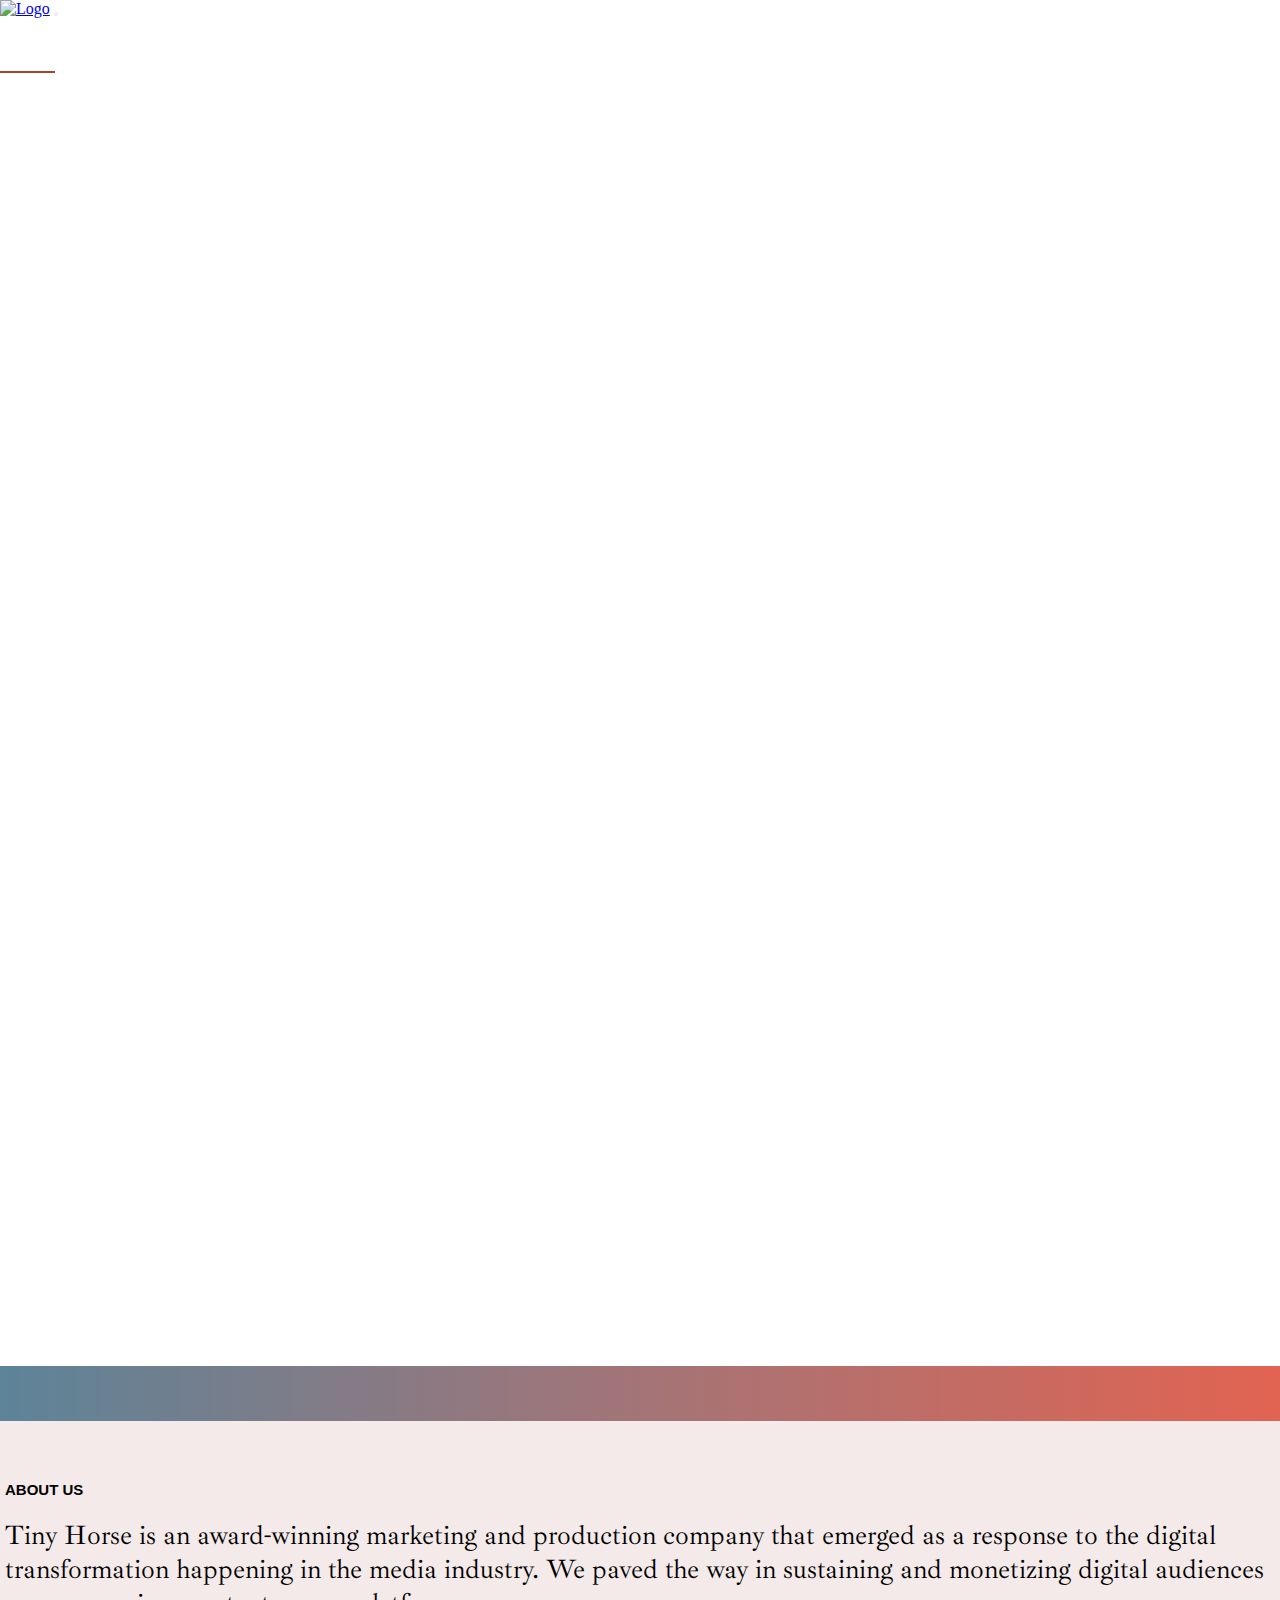
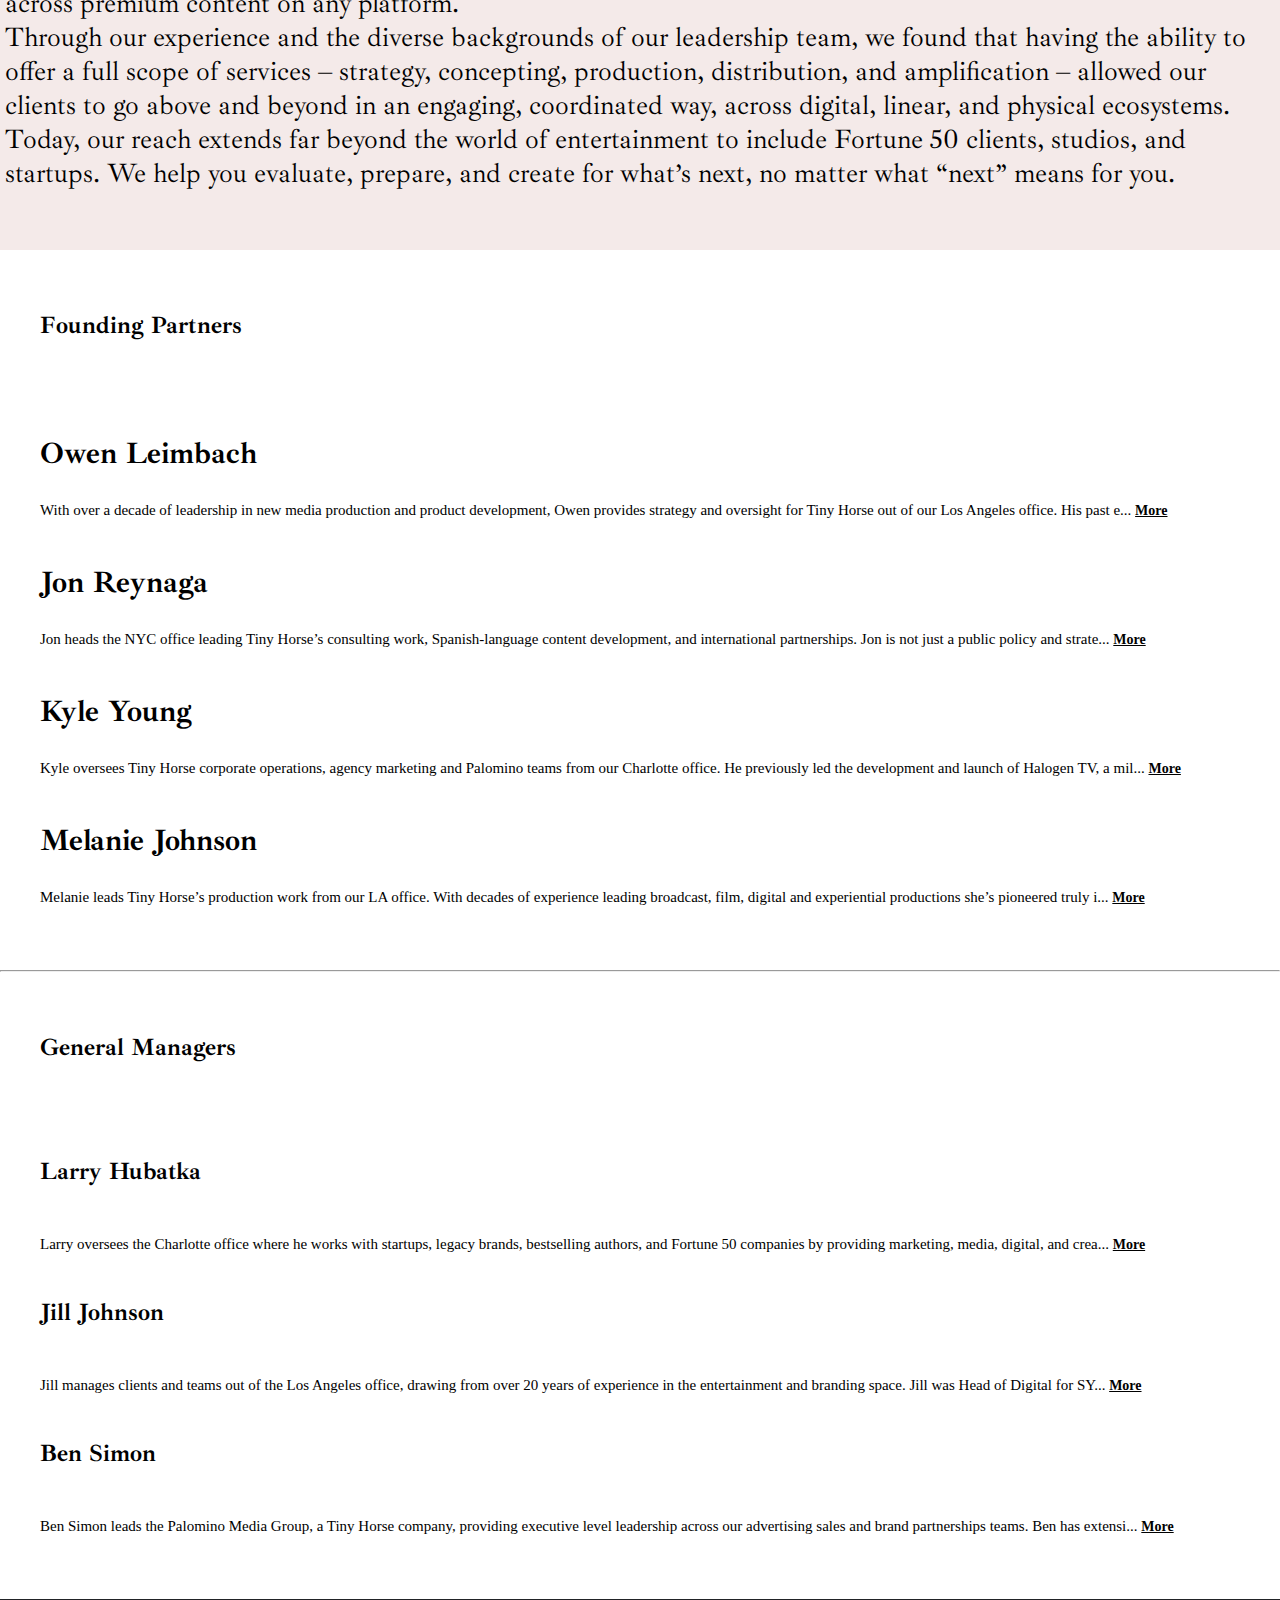
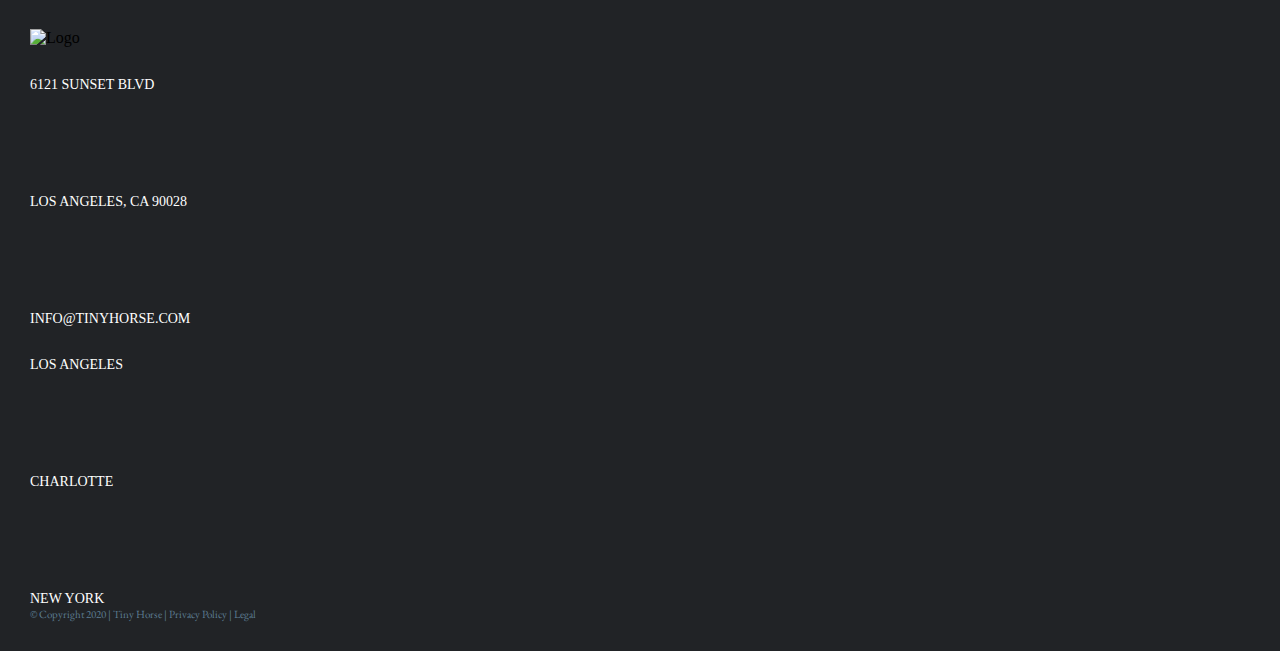
==== commit fdc19965: "Final commit ...maybe..." ====
--- a/about.html
+++ b/about.html
@@ -23,13 +23,13 @@
               <div class="collapse navbar-collapse justify-content-end" id="navbarNav">
                 <ul class="navbar-nav">
                   <li class="nav-item">
-                    <a class="nav-link active" aria-current="page" href="index.html">HOME</a>
+                    <a class="nav-link" aria-current="page" href="index.html">HOME</a>
                   </li>
                   <li class="nav-item">
                     <a class="nav-link" href="#">WORK</a>
                   </li>
                   <li class="nav-item">
-                    <a class="nav-link" href="about.html">ABOUT</a>
+                    <a class="nav-link active" href="about.html">ABOUT</a>
                   </li>
                   <li class="nav-item">
                     <a class="nav-link" href="#">CAREERS</a>
@@ -202,6 +202,33 @@
         </section>
 
     </main>
+    <footer>
+      <div class="container">
+        <div class="row">
+          <div class="col-sm-4">
+            <div>
+              <img src="https://tinyhorse.com/wp-content/uploads/2019/04/Tiny-Horse-logo-White-footer.png" alt="Logo">
+              <img src="https://tinyhorse.com/wp-content/uploads/2020/06/TeamWhistle.png" alt="">
+            </div>
+          </div>
+  
+  
+          <div class="col-sm-4 column-2">
+            <p>6121 SUNSET BLVD</p>
+            <p>LOS ANGELES, CA 90028</p>
+            <p><a href="mailto:INFO@TINYHORSE.COM">INFO@TINYHORSE.COM</a></p>
+          </div>
+          <div class="col-sm-4 column-3">
+            <p>LOS ANGELES</p>
+            <p>CHARLOTTE</p>
+            <p>NEW YORK</p>
+          </div>
+        </div>
+        <div class="copyright">
+          <p>© Copyright 2020 | Tiny Horse | <a href="https://tinyhorse.com/privacy-policy/" target="_blank">Privacy Policy</a> | <a href="https://tinyhorse.com/legal/" target="_blank">Legal</a></p>
+        </div>
+      </div>
+    </footer>
 
 
 
--- a/style.css
+++ b/style.css
@@ -16,10 +16,6 @@
 .navbar-brand img {
     height: 80px;
     width: auto;
-}
-
-.navbar ul li {
-    margin: 0 5px 0 5px;
 }
 
 .navbar ul li a {
@@ -165,6 +161,54 @@
 }
 
 /*  End Contact Us */
+/*  Start Footer */
+footer {
+    background-color: #212326;
+    min-height: 350px;
+    padding: 30px;
+}
+
+footer img {
+    max-width: 200px;
+    height: auto;
+    display: block;
+}
+
+footer p {
+    color: #ffffff;
+    font-size: 14px;
+}
+
+footer p a {
+    color: #ffffff;
+    text-decoration: none;
+}
+
+footer .column-2,
+footer .column-3 {
+    display: flex;
+    flex-direction: column;
+    justify-content: space-between;
+    min-height: 250px;
+    padding-top: 30px;
+}
+
+footer .copyright p {
+    font-family: 'EB Garamond', serif;
+    font-size: 11px;
+    color: #5c7c91;
+}
+
+footer .copyright a {
+    color: #5c7c91;
+}
+
+footer .copyright a:hover {
+    color: #ce6451;
+}
+
+
+/*  End Footer */
 
 @media (max-width: 545px) {
     .banner {
@@ -195,7 +239,17 @@
         padding-left: 20px;
         padding-right: 20px;
     }
-}
+
+    footer .column-2,
+    footer .column-3 {
+        display: flex;
+        flex-direction: column;
+        justify-content: space-between;
+        min-height: unset;
+        padding-top: 30px;
+    }
+}
+
 
 .aboutbanner {
     background-image: url(https://tinyhorse.com/wp-content/uploads/2019/04/tiny-horse-marketing-strategies.jpg);
@@ -291,4 +345,4 @@
 .four-divisions .container img {
     border-radius: 50%;
     padding-bottom: 40px;
-}+}
